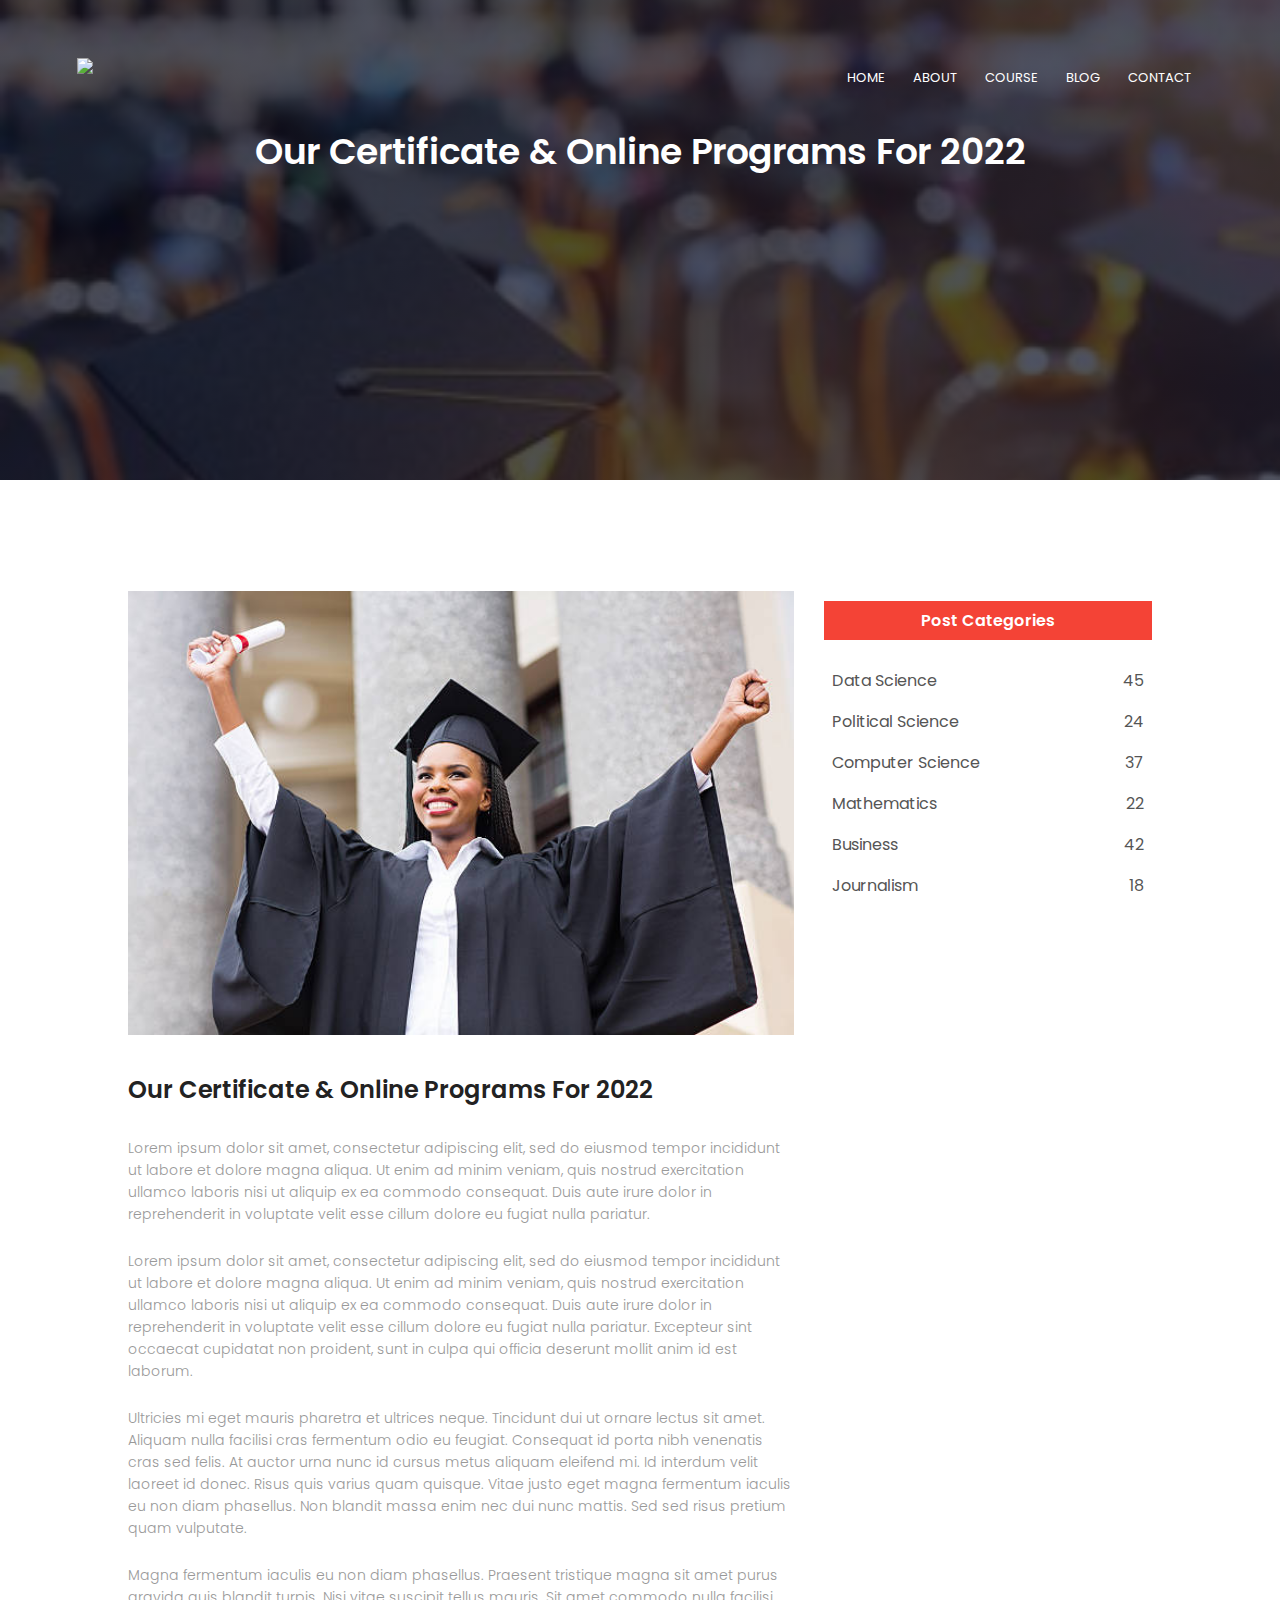
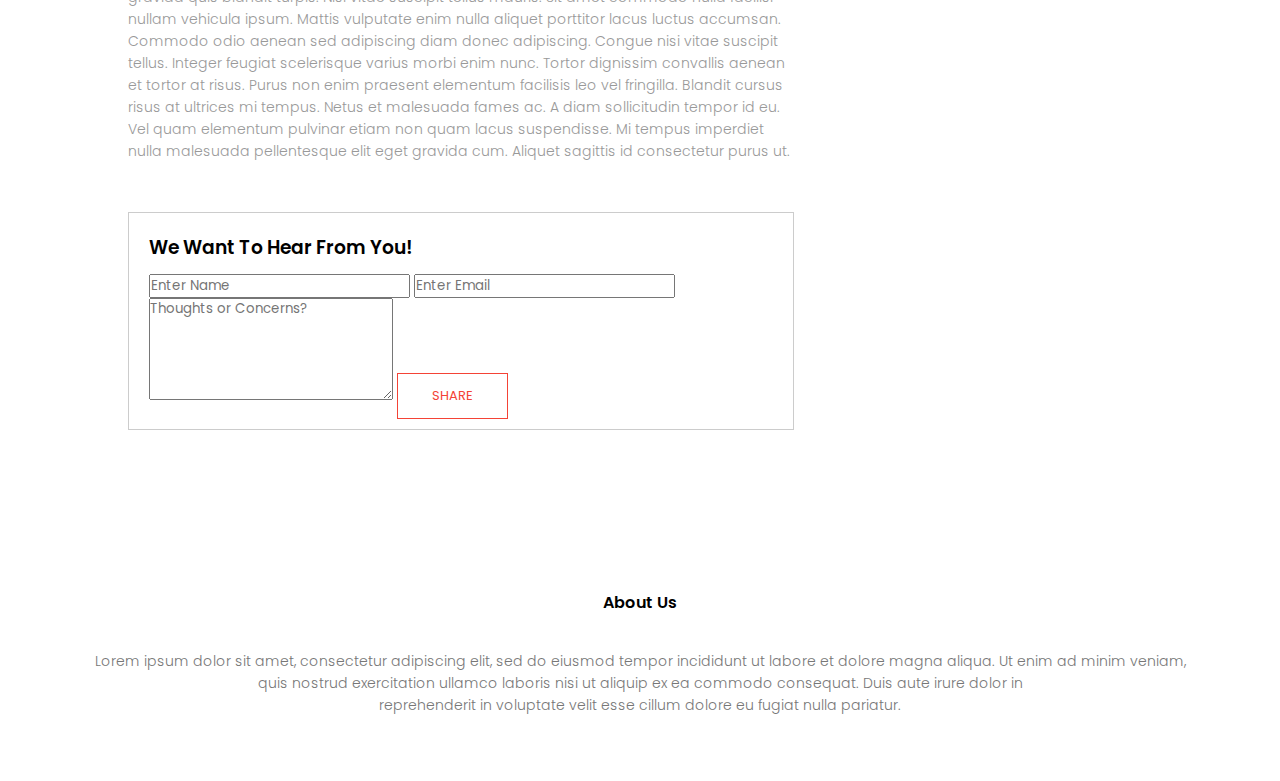
==== Blog.html @ 3a51dae4 "Website Updates" ====
<!DOCTYPE html>
<html>
    <head>
        <meta name="viewport" content="with-device-width, initial-scale=1.0">
        <title>University Design</title>
        <link rel="stylesheet" href="style.css">
        <link href="https://fonts.googleapis.com/css2?family=Poppins:wght@600;700&display=swap" rel="stylesheet">
        <script src="https://kit.fontawesome.com/77b37c5c9b.js" crossorigin="anonymous"></script>
        
    </head>
    <body>
        <section class="sub-header">
            <nav>
                <a href ="index.html"><img src="images/Parker (272 × 78 px).png" class="logo"></a>
                <div class="nav-links" id="navLinks">
                    <i class="fa fa-solid fa-xmark" onclick="hideMenu()"></i>

                    <ul>
                        <li><a href="index.html">HOME</a></li>
                        <li><a href="about.html">ABOUT</a></li>
                        <li><a href="course.html">COURSE</a></li>
                        <li><a href="Blog.html">BLOG</a></li>
                        <li><a href="contact.html">CONTACT</a></li>
                    </ul>
                </div>
                <div id="exit"><i class="fa fa-solid fa-bars" onclick="showMenu()"></i></div>

            </nav>
            <h1>Our Certificate & Online Programs For 2022</h1>
        </section>

        <!--blog content-->
        <section class="blog-content">
            <div class="row">
                <div class="blog-left">
                    <img src="Images/certificate.jpg">
                    <h2>Our Certificate & Online Programs For 2022</h2>
                    <p>Lorem ipsum dolor sit amet, consectetur adipiscing elit, sed do eiusmod tempor incididunt ut labore et dolore magna aliqua.
                        Ut enim ad minim veniam, quis nostrud exercitation ullamco laboris nisi ut aliquip ex ea commodo consequat. Duis aute irure dolor in <br>reprehenderit
                        in voluptate velit esse cillum dolore eu fugiat nulla pariatur.</p>
                    <br>
                    <p>Lorem ipsum dolor sit amet, consectetur adipiscing elit, sed do eiusmod tempor incididunt ut labore et dolore magna aliqua. 
                       Ut enim ad minim veniam, quis nostrud exercitation ullamco laboris nisi ut aliquip ex ea commodo consequat. Duis aute irure 
                       dolor in reprehenderit in voluptate velit esse cillum dolore eu fugiat nulla pariatur. Excepteur sint occaecat cupidatat non 
                       proident, sunt in culpa qui officia deserunt mollit anim id est laborum.</p>
                    <br>
                    <p>Ultricies mi eget mauris pharetra et ultrices neque. Tincidunt dui ut ornare lectus sit amet. Aliquam nulla facilisi cras fermentum 
                       odio eu feugiat. Consequat id porta nibh venenatis cras sed felis. At auctor urna nunc id cursus metus aliquam eleifend mi. Id interdum
                       velit laoreet id donec. Risus quis varius quam quisque. Vitae justo eget magna fermentum iaculis eu non diam phasellus. Non blandit massa 
                       enim nec dui nunc mattis. Sed sed risus pretium quam vulputate.</p>
                    <br>
                    <p>Magna fermentum iaculis eu non diam phasellus. Praesent tristique magna sit amet purus gravida quis blandit turpis. Nisi vitae suscipit tellus mauris.
                       Sit amet commodo nulla facilisi nullam vehicula ipsum. Mattis vulputate enim nulla aliquet porttitor lacus luctus accumsan. Commodo odio aenean sed 
                       adipiscing diam donec adipiscing. Congue nisi vitae suscipit tellus. Integer feugiat scelerisque varius morbi enim nunc. Tortor dignissim convallis
                       aenean et tortor at risus. Purus non enim praesent elementum facilisis leo vel fringilla. Blandit cursus risus at ultrices mi tempus. Netus et malesuada 
                       fames ac. A diam sollicitudin tempor id eu. Vel quam elementum pulvinar etiam non quam lacus suspendisse. Mi tempus imperdiet nulla malesuada pellentesque 
                       elit eget gravida cum. Aliquet sagittis id consectetur purus ut.</p>

                       <div class="comment-box">
                        <h3>We Want To Hear From You!</h3>
                        <form action="comment-form">
                            <input type="text" placeholder="Enter Name">
                            <input type="email" placeholder="Enter Email">
                            <textarea rows="5" placeholder="Thoughts or Concerns?"></textarea>
                            <button type="submit" class="hero-btn r-btn">SHARE</button>
                        </form>
                       </div>
                </div>
                <div class="blog-right">
                    <h3>Post Categories</h3>
                    <div>
                        <span>Data Science</span>
                        <span>45</span>
                    </div>
                    <div>
                        <span>Political Science</span>
                        <span>24</span>
                    </div>
                    <div>
                        <span>Computer Science</span>
                        <span>37</span>
                    </div>
                    <div>
                        <span>Mathematics</span>
                        <span>22</span>
                    </div>
                    <div>
                        <span>Business</span>
                        <span>42</span>
                    </div>
                    <div>
                        <span>Journalism</span>
                        <span>18</span>
                    </div>
                </div>
            </div>

        </section>

       

 

        <section class="footer">
            <h4>About Us</h4>
            <p>Lorem ipsum dolor sit amet, consectetur adipiscing elit, sed do eiusmod tempor incididunt ut labore et dolore magna aliqua.
                Ut enim ad minim veniam, <br>quis nostrud exercitation ullamco laboris nisi ut aliquip ex ea commodo consequat. Duis aute irure dolor in <br>reprehenderit
                in voluptate velit esse cillum dolore eu fugiat nulla pariatur.</p>     
                <div class="icons">
                    <i class="fa fa-facebook"></i>
                    <i class="fa fa-twitter"></i>
                    <i class="fa fa-instagram"></i>
                    <i class="fa fa-linkedin"></i>
        

            </div>  
        </section>














        <!---JScricpt for menu toggle--->
        <script>
            var navLinks = document.getElementById("navLinks");

            function showMenu(){
                navLinks.style.right = "0";
            }

            function hideMenu(){
                navLinks.style.right = "-200px";
            }
        </script>

    </body>
</html>
---- style.css ----
*{
    margin: 0;
    padding: 0;
    font-family: 'Poppins', sans-serif;
}
.header{
    min-height: 100vh;
    width: 100%;
    background-image: linear-gradient(rgba(4, 9, 30, 0.7),rgba(4, 9, 30, 0.7)), url(images/banner.jpg);
    background-position: center;
    background-size: cover;
    position: relative;
}
nav{
    display: flex;
    padding: 2% 6%;
    justify-content: space-between;
    align-items: left;

}
nav img{
    width: 100%;
    align-items: left;
    padding : -300px;
}

.nav-links{
    flex: 1;
    text-align: right;
}
.nav-links ul li{
    list-style: none;
    display: inline-block;
    padding: 8px 12px;
    position: relative;
}
.nav-links ul li a{
    color: #fff;
    text-decoration: none;
    font-size: 13px;
}
.nav-links ul li::after{
    content: '';
    width: 0%;
    height: 2px;
    background: #f44336;
    display: block;
    margin: auto;
    transition: 0.5s;
}
.nav-links ul li:hover::after{
    width: 100%;
}
.text-box{
    width: 90%;
    color: #fff;
    position: absolute;
    top: 50%;
    left: 50%;
    transform: translate(-50%, -50%);
    text-align:center;
}
.text-box h1{
    font-size: 62px;
}
.text-box p{
    margin: 10px 0 40px;
    font-size: 14px;
    color: #fff;
}
.hero-btn{
    display: inline-block;
    text-decoration: none;
    color: #fff;
    border: 1px solid #fff;
    padding: 12px 34px;
    font-size: 13px;
    background: transparent;
    position: relative;
    cursor: pointer;
}
.hero-btn:hover{
    border: 1px solid #f44336;
    background: #f44336;
    transition: 1s;
}
nav .fa{
    display: none;
}
@media(max-width: 700px){
     .text-box h1{
        font-size: 20px;
     }
     .nav-links ul li{
        display: block;
     }
     .nav-links{
        position: fixed;
        background: #f44336;
        height: 100vh;
        width: 200px;
        top: 0;
        right: -200px;
        text-align: left;
        z-index: 2;
        transition: 1s;
     }
     nav .fa{
        display: block;
        color: #fff;
        margin:10px;
        font-size: 22px;
        cursor: pointer;
     }
     .nav-links ul{
        padding: 30px;

     }
}

/*courses*/

.course{
    width: 80%;
    margin: auto;
    text-align: center;
    padding-top: 100px;
}

h1{
    font-size: 36px;
    font-weight: 600;
}

p{
    color: #777;
    font-size: 14px;
    font-weight: 300;
    line-height: 22px;
    padding: 10px;
}

.row{
    margin-top: 5%;
    display: flex;
    justify-content: space-between;
}

.course-col{
    flex-basis: 31%;
    background: #fff3f3;
    border-radius: 10px;
    margin-bottom: 5%;
    padding: 20px 12px;
    box-sizing: border-box;
    transition: 0.5s;
}

h3{
    text-align: center;
    font-weight: 600;
    margin: 10px 0
}

.course-col:hover{
    box-shadow: 0 0 20px 0px rgba(0,0,0,0.2);

}

@media(max-width: 700px){
    .row{
        flex-direction: column;
    }
}


/*campus*/
.campus{
    width: 80%;
    margin: auto;
    text-align: center;
    padding-top: 50px;
}

.campus-col{
    flex-basis: 32%;
    border-radius: 10px;
    margin-bottom: 30px;
    position: relative;
    overflow: hidden;
}

.campus-col img{
    width: 100%;
    display: block;
}

.layer{
    background: transparent;
    height: 100%;
    width: 100%;
    position: absolute;
    top: 0;
    left: 0;
    transition: 0.5s;
}

.layer:hover{
    background: rgba(226,0,0,0.9)
}

.layer h3{
    width: 100%;
    font-weight: 500;
    color: #fff;
    font-size: 26px;
    bottom: 0;
    left: 50%;
    transform: translateX(-50%);
    position: absolute;
    opacity: 0;
    transition: 0.5s;

}

.layer:hover h3{
    bottom: 49%;
    opacity: 1;
}

/*---facilities---*/

.facilities{
    width: 80%;
    margin: auto;
    text-align: center;
    padding-top: 100px;
}

.facilities-col{
    flex-basis: 31%;
    border-radius: 10px;
    margin-bottom: 5%;
    text-align: left;
}

.facilities-col img{
    width: 100%;
    border-radius: 10px;
}

.facilities-col p{
    padding: 0;
}

.facilities-col h3{
    margin-top: 16px;
    margin-bottom: 15px;
    text-align: left;
}

/*---testimonials---*/

.testimonials{
    width: 80%;
    margin:auto;
    padding-top: 100px;
    text-align: center;
}

.testimonial-col{
    flex-basis: 44%;
    border-radius: 10px;
    margin-bottom: 5%;
    text-align: left;
    background: #fff3f3;
    padding: 25px;
    cursor: pointer;
    display: flex;
}

.testimonial-col img{
    height: 40px;
    margin-left: 5px;
    margin-right: 30px;
    border-radius: 50%;
}

.testimonial-col p{
    padding: 0;
}

.testimonial-col h3{
    margin-top: 15px;
    text-align: left;
}

.testimonial-col .fa{
    color: #f44336;
}

@media(max-width: 700px){
    .testimonial-col img{
        margin-left: 0px;
        margin-right: 15px;
    }
}

/*---take action---*/

.ta{
    margin: 100px auto;
    width: 80%;
    background-image: linear-gradient(rgba(0,0,0,0.7),rgba(0,0,0,0.7)), url(images/banner2.jpg);
    background-position: center;
    background-size: cover;
    border-radius: 10px;
    text-align: center;
    padding: 100px 0;
}

.ta h1{
    color: #fff;
    margin-bottom: 40px;
    padding: 0;
}

@media(max-width: 700px){
    .ta h1{
        font-size: 24px;
    }
}

/*---footer*/

.footer{
    width: 100%;
    text-align: center;
    padding: 30px 0;
}

.footer h4{
    margin-bottom: 25px;
    margin-top: 20px;
    font-weight: 600;
}

.icons .fa{
    color: #f44336;
    margin: 0 13px;
    cursor: pointer;
    padding: 18px 0;
}

.fa-heart-o{
    color:f44336;
}

/*--about--*/

.sub-header{
    height: 50vh;
    width: 100%;
    background-image: linear-gradient(rgba(4,9,30,0.7),rgba(4,9,30,0.7),url(Images/background.jpg));
    background-position: center;
    background-size: cover;
    text-align: center;
    color: #fff;
}
.sub-header {
    color: #fff;
    height: 50vh;
    width: 100%;
    background-image: linear-gradient(rgba(4,9,30,0.7),rgba(4,9,30,0.7)),url(Images/background.jpg);
    background-position: center;
    background-size: cover;
    text-align: center;
    padding-top: 30px;
}

.about-us{
    width: 80%;
    margin: auto;
    padding-top: 80px;
    padding-bottom: 50px;
}

.about-col{
    flex-basis: 48%;
    padding: 30px 2px;
}

.about-col img{
    width: 100%;
}

.about-col h1{
    padding-top: 0;
}

.about-col p{
    padding: 15px 0 25px;
}

.r-btn{
    border: 1px solid #f44336;
    background: transparent;
    color: #f44336;
}

.r-btn:hover{
    color: #fff;

}

/*---blog---*/
.blog-content{
    width: 80%;
    margin:auto;
    padding: 60px 0;
}

.blog-left{
    flex-basis: 65%;
}

.blog-left img{
    width: 100%;
}

.blog-left h2{
    color: #222;
    font-weight: 600;
    margin: 30px 0;

}

.blog-left p{
    color: #999;
    padding: 0;
}

.blog-right{
    flex-basis: 32%;
}

.blog-right h3{
    background: #f44336;
    color: #fff;
    padding: 7px 0;
    font-size: 16px;
    margin-bottom: 20px;
}

.blog-right div{
    display: flex;
    align-items: center;
    justify-content: space-between;
    color: #555;
    padding: 8px;
    box-sizing: border-box;
}

.comment-box{
    border: 1px solid #ccc;
    margin: 50px 0;
    padding: 10px 20px;
}
.comment-box h3{
    text-align: left;
}
.comment-form input{
    width: 100%;
    padding: 10px;
    margin: 15px 0;
    box-sizing: border-box;
    border: none;
    outline: none;
    background: #f0f0f0;

}
.comment-form textarea{
    width: 100%;
    padding: 10px;
    margin: 15px 0;
    box-sizing: border-box;
    border: none;
    outline: none;
    background: #f0f0f0;
}

.comment-form button{
    margin: 10px 0;
}

@media(max-width:700px){
    .sub-header h1{
        font-size: 24px;
    }
}

/* contact page */

.location{
    width: 80%;
    margin: auto;
    padding: 80px 0;
}

.location iframe{
    width: 100%;
}

.contact-us{
    width: 80%;
    margin: auto;
}

.contact-col{
    flex-basis: 48%;
    margin-bottom: 30px;
}

.contact-col div{
    display: flex;
    align-items: center;
    margin-bottom: 40px;
}

.contact-col div .fa{
    font-size: 28px;
    color: #f44336;
    margin: 10px;
    margin-right: 30px;
}

.contact-col div p{
    padding: 0;
}

.contact-col div h5{
    font-size: 20px;
    margin-bottom: 5px;
    color: #555;
    font-weight: 400;
}

.contact-col input, .contact-col textarea{
    width: 100%;
    padding: 15px;
    margin-bottom: 17px;
    outline: none;
    border: 1px solid #ccc;
    position: right;
    box-sizing: border-box;
}
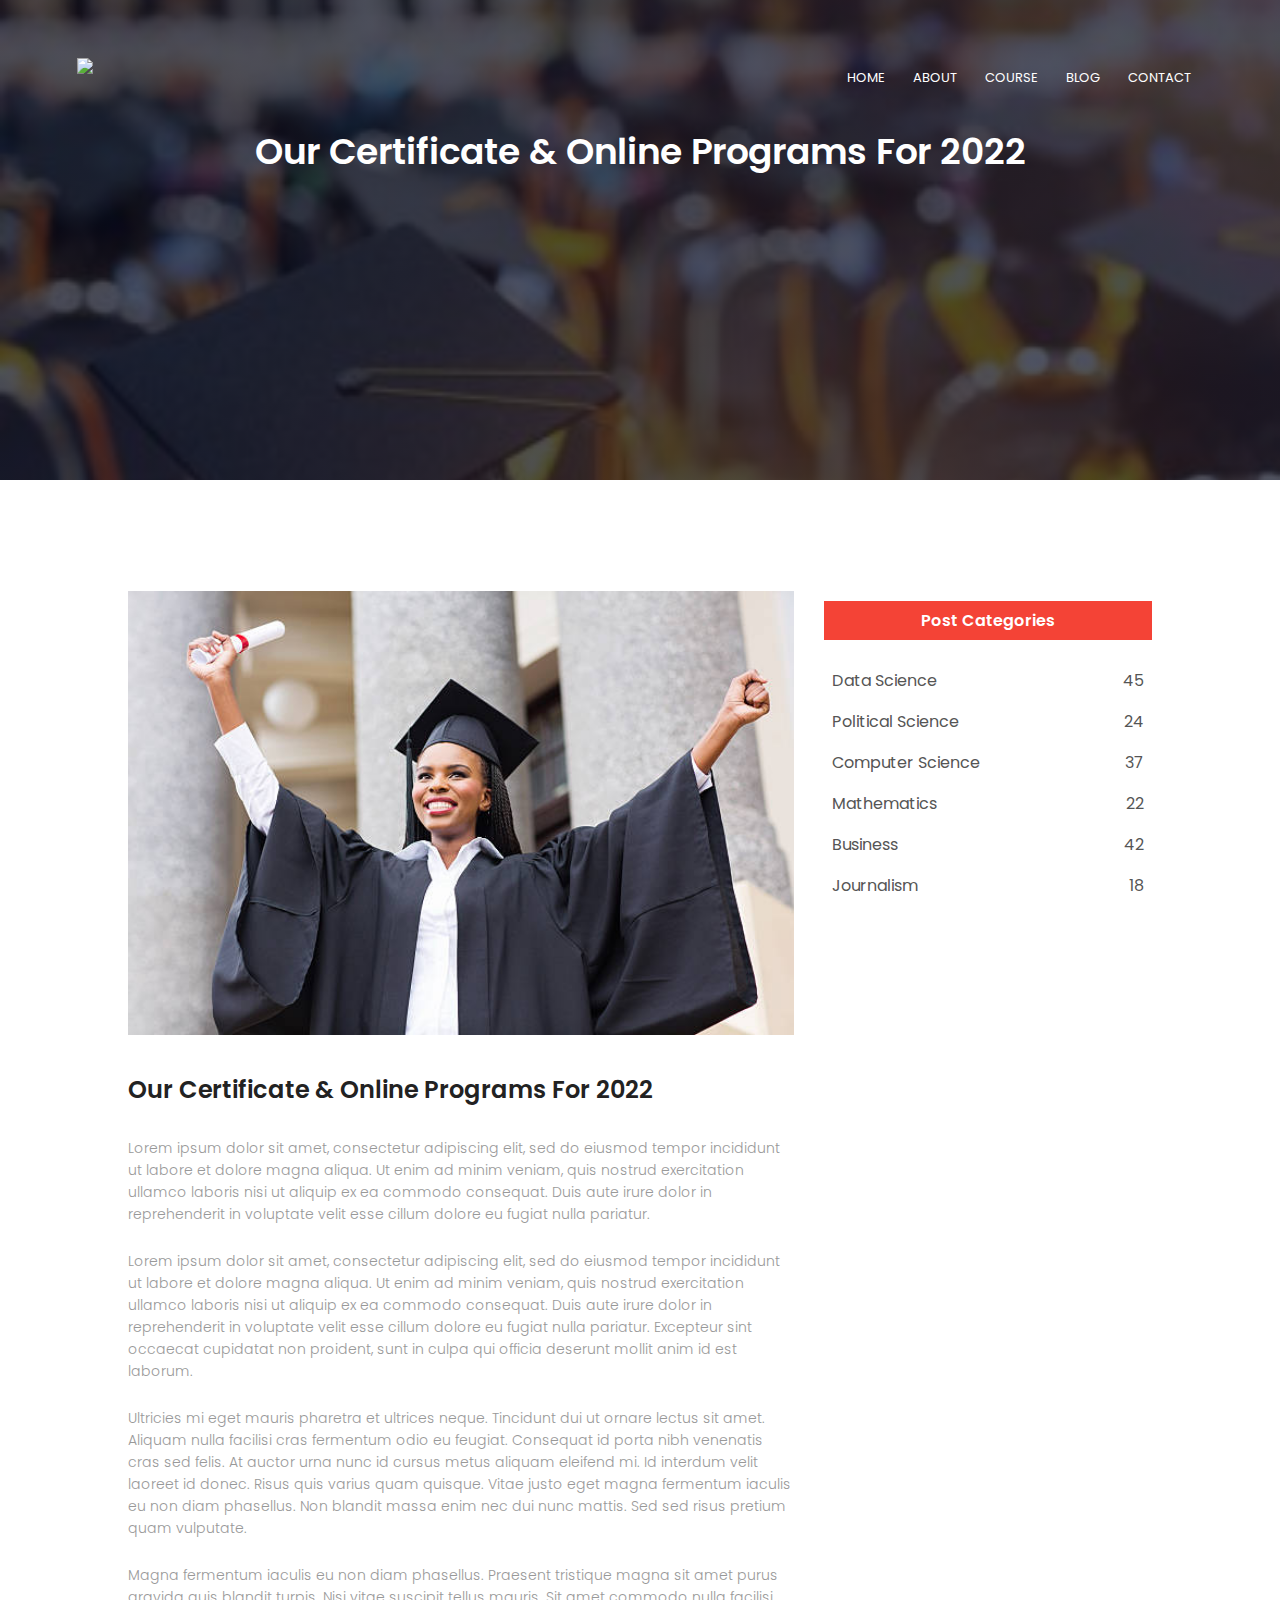
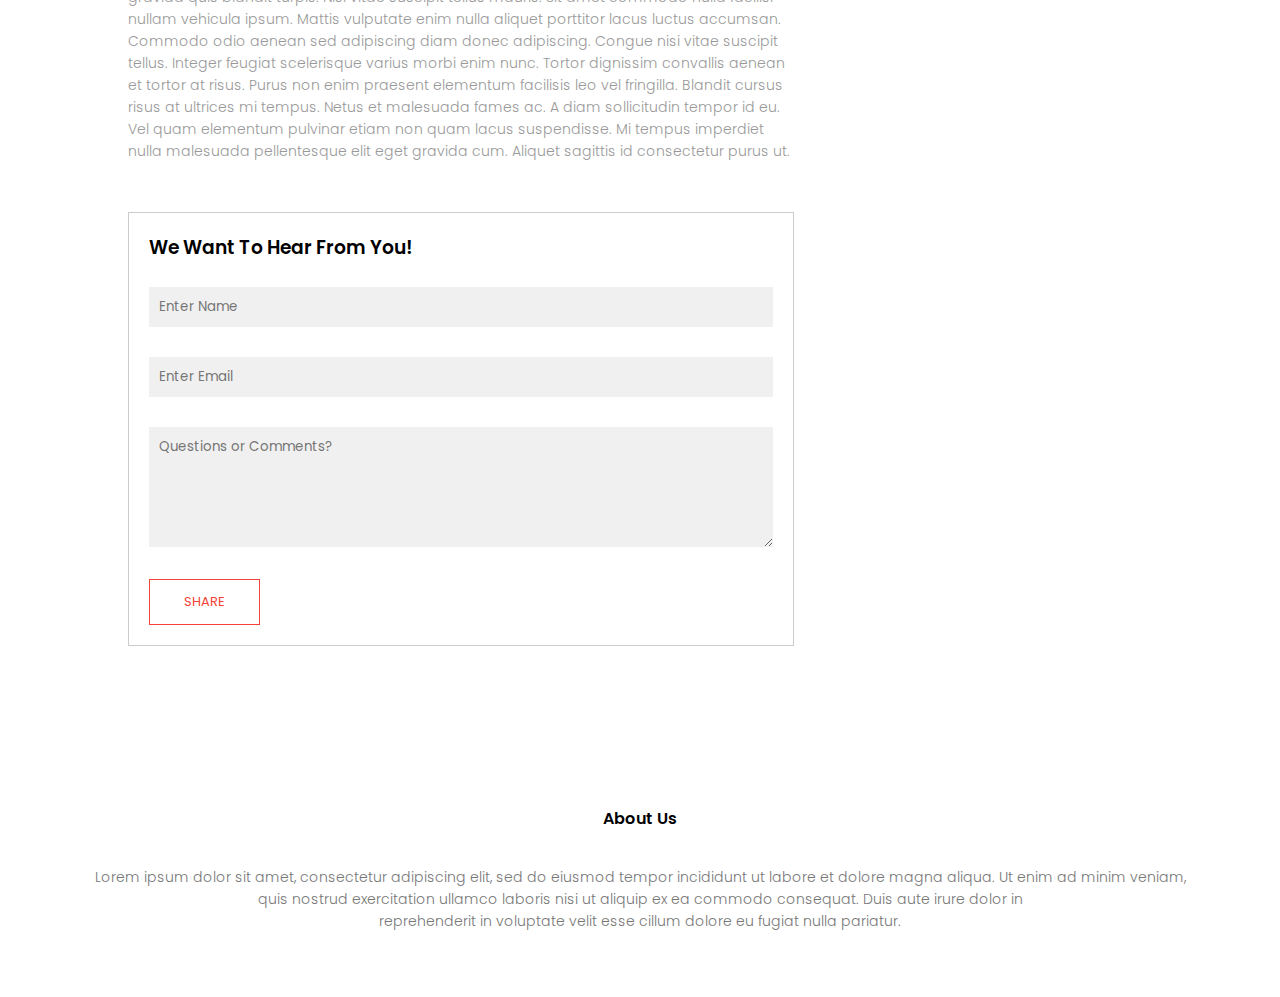
==== commit c84426c5: "More Updates" ====
--- a/Blog.html
+++ b/Blog.html
@@ -56,15 +56,15 @@
                        fames ac. A diam sollicitudin tempor id eu. Vel quam elementum pulvinar etiam non quam lacus suspendisse. Mi tempus imperdiet nulla malesuada pellentesque 
                        elit eget gravida cum. Aliquet sagittis id consectetur purus ut.</p>
 
-                       <div class="comment-box">
+                    <div class="comm-box">
                         <h3>We Want To Hear From You!</h3>
-                        <form action="comment-form">
+                        <form class="comm-form">
                             <input type="text" placeholder="Enter Name">
                             <input type="email" placeholder="Enter Email">
-                            <textarea rows="5" placeholder="Thoughts or Concerns?"></textarea>
+                            <textarea rows="5" placeholder="Questions or Comments?"></textarea>
                             <button type="submit" class="hero-btn r-btn">SHARE</button>
                         </form>
-                       </div>
+                    </div>
                 </div>
                 <div class="blog-right">
                     <h3>Post Categories</h3>
--- a/style.css
+++ b/style.css
@@ -62,6 +62,11 @@
 }
 .text-box h1{
     font-size: 62px;
+}
+
+.multiText{
+    font-weight: 800;
+    color: #f44339;
 }
 .text-box p{
     margin: 10px 0 40px;
@@ -461,15 +466,7 @@
     box-sizing: border-box;
 }
 
-.comment-box{
-    border: 1px solid #ccc;
-    margin: 50px 0;
-    padding: 10px 20px;
-}
-.comment-box h3{
-    text-align: left;
-}
-.comment-form input{
+.comm-form input, .comm-form textarea{
     width: 100%;
     padding: 10px;
     margin: 15px 0;
@@ -479,17 +476,17 @@
     background: #f0f0f0;
 
 }
-.comment-form textarea{
-    width: 100%;
-    padding: 10px;
-    margin: 15px 0;
-    box-sizing: border-box;
-    border: none;
-    outline: none;
-    background: #f0f0f0;
-}
-
-.comment-form button{
+
+.comm-box{
+    border: 1px solid #ccc;
+    margin: 50px 0;
+    padding: 10px 20px;
+}
+.comm-box h3{
+    text-align: left;
+}
+
+.comm-form button{
     margin: 10px 0;
 }
 
@@ -542,7 +539,7 @@
     font-size: 20px;
     margin-bottom: 5px;
     color: #555;
-    font-weight: 400;
+    font-weight: 200;
 }
 
 .contact-col input, .contact-col textarea{
